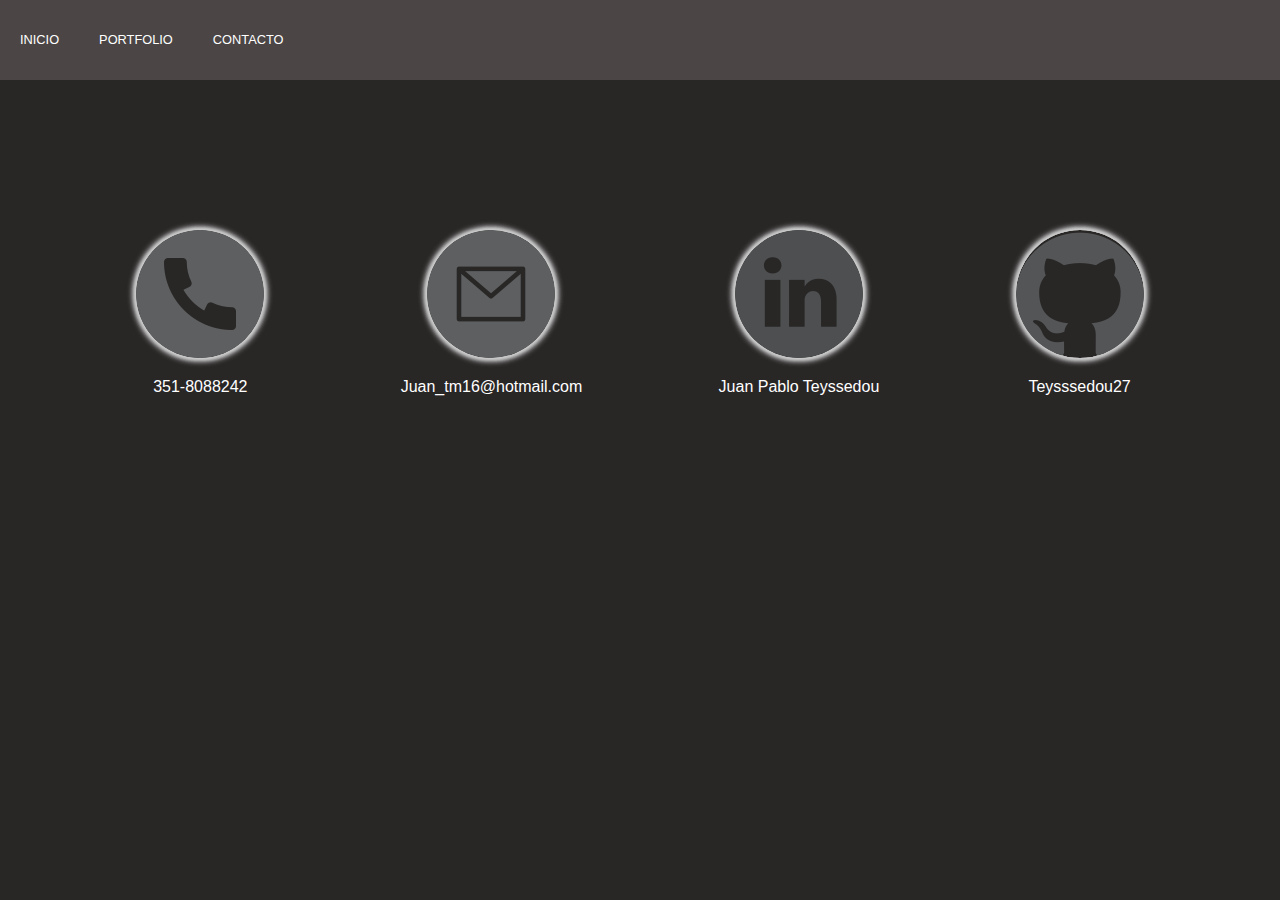
==== contacto.html @ 54a438a2 "proyecto juan" ====
<!DOCTYPE html>
<html lang="en">

<head>
    <meta charset="UTF-8">
    <meta name="viewport" content="width=device-width, initial-scale=1.0">
    <link rel="shortcut icon" href="img/portfolio.png">
    <link rel="stylesheet" href="normalize.css">
    <link rel="stylesheet" href="styles.css">
    <title>Juen Teyssedou</title>
</head>

<body>

    <!--MENU DE NAVEGACION-->

    <nav id="navegacion">
        <ul class="menu-navegacion">
            <li><a href="index.html">INICIO</a></li>
            <li><a href="portfolio.html">PORTFOLIO</a></li>
            <li><a href="contacto.html">CONTACTO</a></li>
        </ul>
    </nav>

    <div class="redes-sociales">
        <div class="contenido-redes-sociales">
            <img src="img/phone.png" alt="imagen telefono">
            <p>351-8088242</p>
        </div>
        <div class="contenido-redes-sociales">
            <img src="img/email.png" alt="imagen mail">
            <p>Juan_tm16@hotmail.com</p>
        </div>
        <div class="contenido-redes-sociales">
            <a href="https://www.linkedin.com/in/juan-pablo-teyssedou-74a144187/" target="_blank"><img
                    src="img/linkedin.png" alt="imagen linkedin"></a>
            <a href="https://www.linkedin.com/in/juan-pablo-teyssedou-74a144187/" target="_blank">
                <p>Juan Pablo Teyssedou</p>
            </a>
        </div>
        <div class="contenido-redes-sociales">
            <a href="https://github.com/Teyssedou27" target="_blank"><img src="img/github-image.png"
                    alt="imagen github"></a>
            <a href="https://github.com/Teyssedou27" target="_blank">
                <p>Teysssedou27</p>
            </a>
        </div>


    </div>

</body>

</html>
---- styles.css ----
/* ESTILOS GLOBALES */
html {
    box-sizing: border-box;
  }
  
  *, *:before, *:after {
    box-sizing: inherit;
  }

body{
    font-family: sans-serif;
    width: 100%;
    background-color: rgb(41, 38, 38);
    color: white;
}
h1{
    margin: 0;
}
/* MENU DE NAVEGACION */

#navegacion{
background-color: rgb(75, 70, 69);
height: auto;
width: 100%;
font-size: .8rem;
}

.menu-navegacion{
width: 100%;
margin: 0;
padding: 20px;
line-height: 40px;
display: flex;
list-style: none;
}

@media (max-width: 360px) {
    .menu-navegacion{
        flex-direction: column;
    }
}

.menu-navegacion a{
text-decoration: none;
margin-right: 40px;
color: #fff;
}

.menu-navegacion a:hover{
font-weight: bold;
} 
/*CONTENEDOR GENERAL */

.contenedor{
    width: 95%;
    margin: 0 auto;
    text-align: center;
}

/* INICIO */

.seccion-inicio{
    margin-top: 50px;
}

.contenido-inicio{
    display: flex;
    justify-content: center;
}

@media (max-width: 580px) {
    .contenido-inicio{
      flex-direction: column;
      
    }
}


.imagen-perfil{

}
@media (max-width: 580px) {
    .imagen-perfil img{
      height: 250px;
      border-radius: 50%;
        }
}
.descripcion{
width: 40%;
margin-left: 20px;
text-align: start;
}

@media (max-width: 580px) {
    .descripcion{
      margin: 20px auto;
      width: 100%;
      text-align: center;
    }
}

/* PORTFOLIO */

.contenedor-portfolio{
    width: 90%;
    height: 500px;
    background-color: rgba(190, 188, 185, 0.397);
    margin: 0 auto;
    margin-top: 50px;
    padding: 20px;
    box-shadow: 0 0 3px #ccc, 0 0 4px #ccc, 0 0 5px #ccc, 0 0 6px #ccc, 0 0 7px #ccc, 0 0 8px #ccc, 0 0 9px #ccc;
}
@media (max-width: 901px) {
    .contenedor-portfolio{
        height: 650px;
    }
}
@media (max-width: 623px) {
    .contenedor-portfolio{
        height: 1050px;
    }
}


.contenido-portfolio{
    display: flex;
}

.titulo-portfolio{
    border-bottom: 1px solid rgba(211, 202, 202);
    padding-bottom: 15px;
}

@media (max-width: 623px) {
    .titulo-portfolio{
    text-align: center;
    }
}

aside{
    width: 20%;
}
@media (max-width: 1200px) {
    aside{
        display: none;
    }
}
aside h2{
    font-size: 1.1rem;
    display: block;
    margin-top: 40px;
    padding-bottom: 10px;
    border-bottom: 1px solid rgb(211, 202, 202);
}
.tecnologias{
    margin-top: 20px;
    text-align: center;
}
.tecnologias p{
    width: 90%;
    padding: 20px;
    background-color: rgb(143, 137, 137);
}

.proyectos{
    width: 75%;
    height: 300px;
    margin-top: 20px;
    margin-left: 20px;
    display: flex;
    justify-content: center;
    flex-wrap: wrap;
}
@media (max-width: 1200px) {
    .proyectos{
        width: 100%;
        justify-content: start;
    }
}
@media (max-width: 623px) {
    .proyectos{
        width: 100%;
        justify-content: center;
    }
}

.proyectos div img{
    margin-right: 50px;
    margin-bottom: 50px;
    opacity: 0.5;
    transition: all .5s;
}

.proyectos div img:hover{
    transform: scale(1.2, 1.2);
    opacity: 1;
    box-shadow: 0 0 3px #ccc, 0 0 4px #ccc, 0 0 5px #ccc, 0 0 6px #ccc, 0 0 7px #ccc, 0 0 8px #ccc, 0 0 9px #ccc;
}

/* CONTACTO */

.redes-sociales{
    display: flex;
    margin-top: 150px;
    justify-content: space-evenly;
}

@media (max-width:720px) {
    .redes-sociales{
        flex-direction: column;
        margin-top: 30px;
    }
}

.contenido-redes-sociales{
    text-align: center;
}


@media (max-width:720px) {
    .contenido-redes-sociales{
        margin-top: 40px;
    }
    
}

.contenido-redes-sociales img{
    box-shadow: 0 0 3px #ccc, 0 0 4px #ccc, 0 0 5px #ccc, 0 0 6px #ccc, 0 0 7px #ccc, 0 0 8px #ccc, 0 0 9px #ccc;
    border-radius: 50%;
}

.contenido-redes-sociales a{
    text-decoration: none;
    color: white;
}
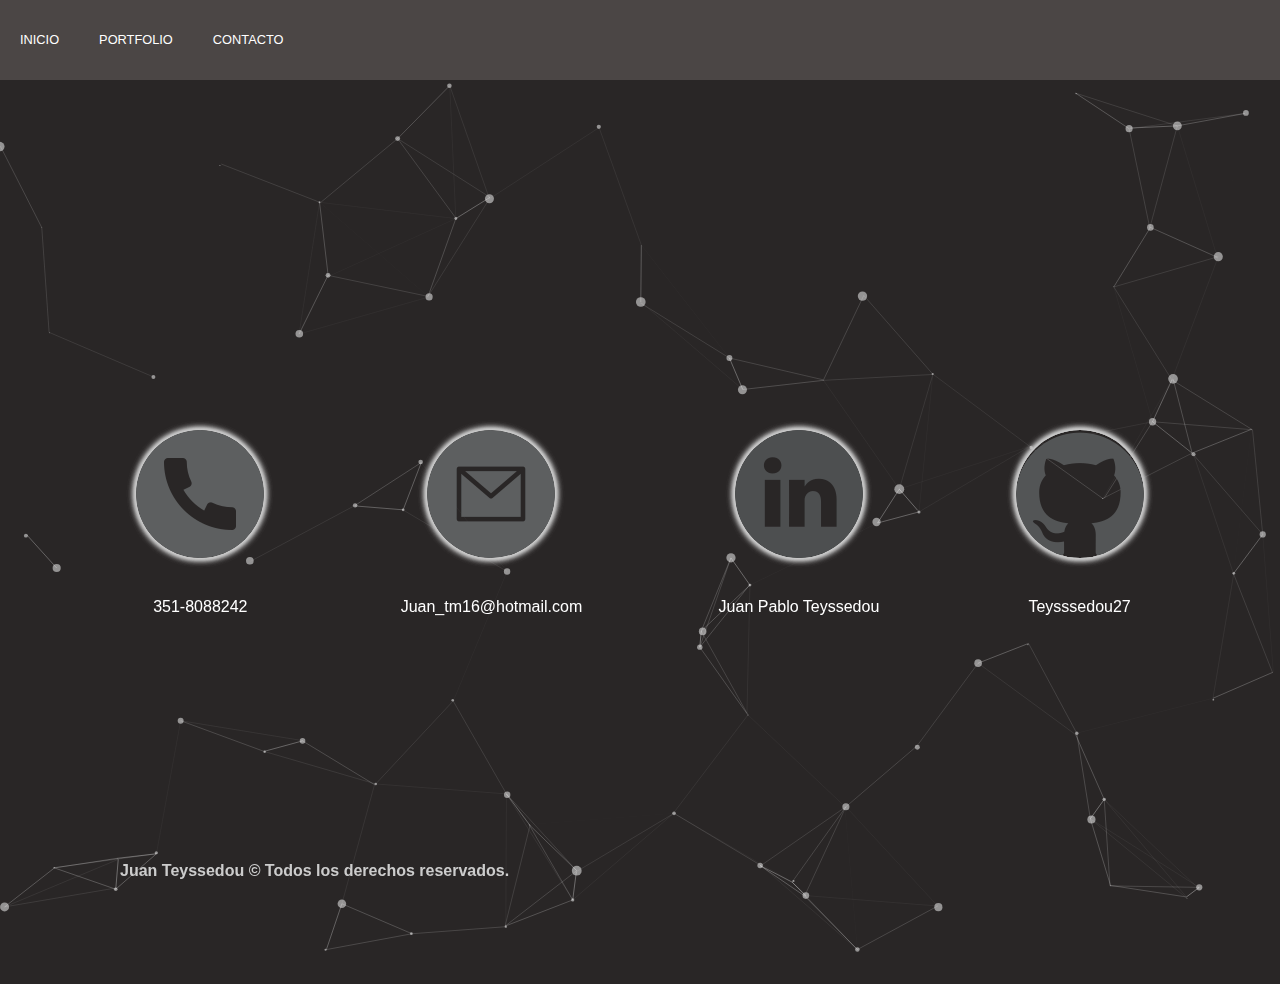
==== commit 5da28303: "agregamos menu hamburguesas y particles.js" ====
--- a/contacto.html
+++ b/contacto.html
@@ -1,54 +1,113 @@
 <!DOCTYPE html>
 <html lang="en">
+  <head>
+    <meta charset="UTF-8" />
+    <meta name="viewport" content="width=device-width, initial-scale=1.0" />
+    <link rel="shortcut icon" href="img/portfolio.png" />
+    <link rel="stylesheet" href="normalize.css" />
+    <link
+      rel="stylesheet"
+      href="https://stackpath.bootstrapcdn.com/bootstrap/4.5.0/css/bootstrap.min.css"
+      integrity="sha384-9aIt2nRpC12Uk9gS9baDl411NQApFmC26EwAOH8WgZl5MYYxFfc+NcPb1dKGj7Sk"
+      crossorigin="anonymous"
+    />
+    <link rel="stylesheet" href="styles.css" />
+    <link rel="stylesheet" href="style-p.css" />
+    <link rel="stylesheet" href="hamburgers.css" />
+    <title>Juen Teyssedou</title>
+  </head>
 
-<head>
-    <meta charset="UTF-8">
-    <meta name="viewport" content="width=device-width, initial-scale=1.0">
-    <link rel="shortcut icon" href="img/portfolio.png">
-    <link rel="stylesheet" href="normalize.css">
-    <link rel="stylesheet" href="styles.css">
-    <title>Juen Teyssedou</title>
-</head>
-
-<body>
-
+  <body>
     <!--MENU DE NAVEGACION-->
 
     <nav id="navegacion">
-        <ul class="menu-navegacion">
-            <li><a href="index.html">INICIO</a></li>
-            <li><a href="portfolio.html">PORTFOLIO</a></li>
-            <li><a href="contacto.html">CONTACTO</a></li>
-        </ul>
+      <ul class="menu-navegacion">
+        <button class="hamburger hamburger--spin" type="button">
+          <span class="hamburger-box">
+            <span class="hamburger-inner"></span>
+          </span>
+        </button>
+        <li class="nav-lista desaparece"><a href="index.html">INICIO</a></li>
+        <li class="nav-lista desaparece">
+          <a href="portfolio.html">PORTFOLIO</a>
+        </li>
+        <li class="nav-lista desaparece">
+          <a href="contacto.html">CONTACTO</a>
+        </li>
+      </ul>
     </nav>
 
+    <div id="particles-js"></div>
     <div class="redes-sociales">
-        <div class="contenido-redes-sociales">
-            <img src="img/phone.png" alt="imagen telefono">
-            <p>351-8088242</p>
-        </div>
-        <div class="contenido-redes-sociales">
-            <img src="img/email.png" alt="imagen mail">
-            <p>Juan_tm16@hotmail.com</p>
-        </div>
-        <div class="contenido-redes-sociales">
-            <a href="https://www.linkedin.com/in/juan-pablo-teyssedou-74a144187/" target="_blank"><img
-                    src="img/linkedin.png" alt="imagen linkedin"></a>
-            <a href="https://www.linkedin.com/in/juan-pablo-teyssedou-74a144187/" target="_blank">
-                <p>Juan Pablo Teyssedou</p>
-            </a>
-        </div>
-        <div class="contenido-redes-sociales">
-            <a href="https://github.com/Teyssedou27" target="_blank"><img src="img/github-image.png"
-                    alt="imagen github"></a>
-            <a href="https://github.com/Teyssedou27" target="_blank">
-                <p>Teysssedou27</p>
-            </a>
-        </div>
+      <div class="contenido-redes-sociales">
+        <img src="img/phone.png" alt="imagen telefono" />
+        <p>351-8088242</p>
+      </div>
+      <div class="contenido-redes-sociales">
+        <img src="img/email.png" alt="imagen mail" />
+        <p>Juan_tm16@hotmail.com</p>
+      </div>
+      <div class="contenido-redes-sociales">
+        <a
+          href="https://www.linkedin.com/in/juan-pablo-teyssedou-74a144187/"
+          target="_blank"
+          ><img src="img/linkedin.png" alt="imagen linkedin"
+        /></a>
 
+        <a
+          href="https://www.linkedin.com/in/juan-pablo-teyssedou-74a144187/"
+          target="_blank"
+        >
+          <p>Juan Pablo Teyssedou</p>
+        </a>
+      </div>
+      <div class="contenido-redes-sociales">
+        <a href="https://github.com/Teyssedou27" target="_blank"
+          ><img src="img/github-image.png" alt="imagen github"
+        /></a>
 
+        <a href="https://github.com/Teyssedou27" target="_blank">
+          <p>Teysssedou27</p>
+        </a>
+      </div>
     </div>
+    <!-- FOOTER-->
 
-</body>
+    <footer class="footer">
+      Juan Teyssedou &copy; Todos los derechos reservados.
+    </footer>
 
-</html>+    <!--Scripts-->
+
+    <script>
+      var hamburger = document.querySelector(".hamburger");
+
+      hamburger.addEventListener("click", function () {
+        hamburger.classList.toggle("is-active");
+
+        const enlace = document.getElementsByClassName("nav-lista");
+        for (let i = 0; i < enlace.length; i++) {
+          enlace[i].classList.toggle("desaparece");
+        }
+      });
+    </script>
+    <script
+      src="https://code.jquery.com/jquery-3.5.1.slim.min.js"
+      integrity="sha384-DfXdz2htPH0lsSSs5nCTpuj/zy4C+OGpamoFVy38MVBnE+IbbVYUew+OrCXaRkfj"
+      crossorigin="anonymous"
+    ></script>
+    <script
+      src="https://cdn.jsdelivr.net/npm/popper.js@1.16.0/dist/umd/popper.min.js"
+      integrity="sha384-Q6E9RHvbIyZFJoft+2mJbHaEWldlvI9IOYy5n3zV9zzTtmI3UksdQRVvoxMfooAo"
+      crossorigin="anonymous"
+    ></script>
+    <script
+      src="https://stackpath.bootstrapcdn.com/bootstrap/4.5.0/js/bootstrap.min.js"
+      integrity="sha384-OgVRvuATP1z7JjHLkuOU7Xw704+h835Lr+6QL9UvYjZE3Ipu6Tp75j7Bh/kR0JKI"
+      crossorigin="anonymous"
+    ></script>
+    <script src="particles.js"></script>
+    <script src="stats.js"></script>
+    <script src="app.js"></script>
+  </body>
+</html>
--- a/styles.css
+++ b/styles.css
@@ -1,235 +1,298 @@
 /* ESTILOS GLOBALES */
 html {
-    box-sizing: border-box;
-  }
-  
-  *, *:before, *:after {
-    box-sizing: inherit;
-  }
-
-body{
-    font-family: sans-serif;
-    width: 100%;
-    background-color: rgb(41, 38, 38);
-    color: white;
-}
-h1{
-    margin: 0;
+  box-sizing: border-box;
+}
+
+*,
+*:before,
+*:after {
+  box-sizing: inherit;
+}
+
+body {
+  font-family: sans-serif;
+  width: 100%;
+  background-color: rgb(41, 38, 38);
+  color: white;
+}
+h1 {
+  margin: 0;
 }
 /* MENU DE NAVEGACION */
 
-#navegacion{
-background-color: rgb(75, 70, 69);
-height: auto;
-width: 100%;
-font-size: .8rem;
-}
-
-.menu-navegacion{
-width: 100%;
-margin: 0;
-padding: 20px;
-line-height: 40px;
-display: flex;
-list-style: none;
+#navegacion {
+  background-color: rgb(75, 70, 69);
+  height: auto;
+  width: 100%;
+  font-size: 0.8rem;
+}
+.menu-navegacion button {
+  display: none;
+}
+.menu-navegacion {
+  width: 100%;
+  margin: 0;
+  padding: 20px;
+  line-height: 40px;
+  display: flex;
+  list-style: none;
 }
 
 @media (max-width: 360px) {
-    .menu-navegacion{
-        flex-direction: column;
-    }
-}
-
-.menu-navegacion a{
-text-decoration: none;
-margin-right: 40px;
-color: #fff;
-}
-
-.menu-navegacion a:hover{
-font-weight: bold;
-} 
+  .menu-navegacion {
+    flex-direction: column;
+  }
+  .menu-navegacion button {
+    display: initial;
+  }
+  .desaparece {
+    display: none;
+  }
+}
+
+.menu-navegacion a {
+  text-decoration: none;
+  margin-right: 40px;
+  color: #fff;
+  position: relative;
+}
+
+.menu-navegacion a::after {
+  position: absolute;
+  bottom: -7px;
+  left: -15px;
+  width: 100%;
+  height: 1px;
+  background-color: #fff;
+  content: "";
+  opacity: 0;
+  transition: opacity 0.3s ease 0s, transform 0.3s ease 0s;
+  transform: translateX(-30px);
+}
+.menu-navegacion a:hover::after {
+  opacity: 1;
+  transform: translateX(15px);
+}
+
 /*CONTENEDOR GENERAL */
 
-.contenedor{
-    width: 95%;
-    margin: 0 auto;
+.contenedor {
+  width: 95%;
+  margin: 0 auto;
+  text-align: center;
+}
+
+/* INICIO */
+
+.seccion-inicio {
+  margin-top: 200px;
+}
+
+.contenido-inicio {
+  display: flex;
+  justify-content: center;
+  position: relative;
+}
+@media (max-width: 580px) {
+  .contenido-inicio {
+    flex-direction: column;
+  }
+}
+
+@media (max-width: 580px) {
+  .imagen-perfil img {
+    height: 250px;
+    border-radius: 50%;
+  }
+}
+
+.descripcion {
+  width: 40%;
+  margin-left: 20px;
+  text-align: start;
+}
+
+@media (max-width: 580px) {
+  .descripcion {
+    margin: 20px auto;
+    width: 100%;
     text-align: center;
-}
-
-/* INICIO */
-
-.seccion-inicio{
-    margin-top: 50px;
-}
-
-.contenido-inicio{
-    display: flex;
+  }
+}
+
+/* FOOTER */
+
+.footer {
+  color: #ccc;
+
+  font-weight: bold;
+  padding: 20px;
+  position: fixed;
+  left: 100px;
+  bottom: 0;
+}
+@media (max-width: 625px) {
+  .footer {
+    display: none;
+  }
+}
+
+/* PORTFOLIO */
+
+.contenedor-portfolio {
+  width: 90%;
+  height: 1200px;
+  background-color: rgb(66, 65, 65);
+  margin: 0 auto;
+  margin-top: 50px;
+  padding: 20px;
+  box-shadow: 0 0 3px #ccc, 0 0 4px #ccc, 0 0 5px #ccc, 0 0 6px #ccc,
+    0 0 7px #ccc, 0 0 8px #ccc, 0 0 9px #ccc;
+}
+#particles-js {
+  width: 100%;
+  height: 1250px;
+}
+@media (max-width: 1301px) {
+  .contenedor-portfolio {
+    height: 1700px;
+  }
+  #particles-js {
+    width: 100%;
+    height: 1750px;
+  }
+}
+@media (max-width: 901px) {
+  .contenedor-portfolio {
+    height: 1700px;
+  }
+}
+@media (max-width: 815px) {
+  .contenedor-portfolio {
+    height: 2700px;
+  }
+  #particles-js {
+    width: 100%;
+    height: 2750px;
+  }
+}
+@media (max-width: 623px) {
+  .contenedor-portfolio {
+    height: 2700px;
+  }
+}
+
+.contenido-portfolio {
+  display: flex;
+}
+
+.titulo-portfolio {
+  border-bottom: 1px solid rgba(211, 202, 202);
+  padding-bottom: 15px;
+}
+
+@media (max-width: 623px) {
+  .titulo-portfolio {
+    text-align: center;
+  }
+}
+
+aside {
+  width: 20%;
+}
+@media (max-width: 1200px) {
+  aside {
+    display: none;
+  }
+}
+aside h2 {
+  font-size: 1.1rem;
+  display: block;
+  width: 90%;
+  text-align: center;
+  margin-top: 40px;
+  padding-bottom: 10px;
+  border-bottom: 1px solid rgb(211, 202, 202);
+}
+.tecnologias {
+  margin-top: 20px;
+  text-align: center;
+}
+.tecnologias p {
+  width: 90%;
+  padding: 20px;
+  background-color: rgb(143, 137, 137);
+}
+
+.proyectos {
+  width: 75%;
+  height: 300px;
+  margin-top: 20px;
+  margin-left: 20px;
+  display: flex;
+  justify-content: center;
+  flex-wrap: wrap;
+}
+@media (max-width: 1200px) {
+  .proyectos {
+    width: 100%;
+    justify-content: start;
+  }
+}
+@media (max-width: 623px) {
+  .proyectos {
+    width: 100%;
     justify-content: center;
-}
-
-@media (max-width: 580px) {
-    .contenido-inicio{
-      flex-direction: column;
-      
-    }
-}
-
-
-.imagen-perfil{
-
-}
-@media (max-width: 580px) {
-    .imagen-perfil img{
-      height: 250px;
-      border-radius: 50%;
-        }
-}
-.descripcion{
-width: 40%;
-margin-left: 20px;
-text-align: start;
-}
-
-@media (max-width: 580px) {
-    .descripcion{
-      margin: 20px auto;
-      width: 100%;
-      text-align: center;
-    }
-}
-
-/* PORTFOLIO */
-
-.contenedor-portfolio{
-    width: 90%;
-    height: 500px;
-    background-color: rgba(190, 188, 185, 0.397);
-    margin: 0 auto;
-    margin-top: 50px;
-    padding: 20px;
-    box-shadow: 0 0 3px #ccc, 0 0 4px #ccc, 0 0 5px #ccc, 0 0 6px #ccc, 0 0 7px #ccc, 0 0 8px #ccc, 0 0 9px #ccc;
-}
-@media (max-width: 901px) {
-    .contenedor-portfolio{
-        height: 650px;
-    }
-}
-@media (max-width: 623px) {
-    .contenedor-portfolio{
-        height: 1050px;
-    }
-}
-
-
-.contenido-portfolio{
-    display: flex;
-}
-
-.titulo-portfolio{
-    border-bottom: 1px solid rgba(211, 202, 202);
-    padding-bottom: 15px;
-}
-
-@media (max-width: 623px) {
-    .titulo-portfolio{
-    text-align: center;
-    }
-}
-
-aside{
-    width: 20%;
-}
-@media (max-width: 1200px) {
-    aside{
-        display: none;
-    }
-}
-aside h2{
-    font-size: 1.1rem;
-    display: block;
+  }
+}
+.card:hover {
+  box-shadow: 0 0 3px #ccc, 0 0 4px #ccc, 0 0 5px #ccc, 0 0 6px #ccc,
+    0 0 7px #ccc, 0 0 8px #ccc, 0 0 9px #ccc;
+  transform: scale(1.05);
+  transition: 0.5s;
+}
+
+div .img {
+  opacity: 0.5;
+}
+
+/* CONTACTO */
+
+.redes-sociales {
+  display: flex;
+  margin-top: 150px;
+  justify-content: space-evenly;
+  position: relative;
+}
+
+@media (max-width: 720px) {
+  .redes-sociales {
+    flex-direction: column;
+    margin-top: 30px;
+  }
+}
+
+.contenido-redes-sociales {
+  text-align: center;
+  margin-top: 200px;
+}
+
+@media (max-width: 720px) {
+  .contenido-redes-sociales {
     margin-top: 40px;
-    padding-bottom: 10px;
-    border-bottom: 1px solid rgb(211, 202, 202);
-}
-.tecnologias{
-    margin-top: 20px;
-    text-align: center;
-}
-.tecnologias p{
-    width: 90%;
-    padding: 20px;
-    background-color: rgb(143, 137, 137);
-}
-
-.proyectos{
-    width: 75%;
-    height: 300px;
-    margin-top: 20px;
-    margin-left: 20px;
-    display: flex;
-    justify-content: center;
-    flex-wrap: wrap;
-}
-@media (max-width: 1200px) {
-    .proyectos{
-        width: 100%;
-        justify-content: start;
-    }
-}
-@media (max-width: 623px) {
-    .proyectos{
-        width: 100%;
-        justify-content: center;
-    }
-}
-
-.proyectos div img{
-    margin-right: 50px;
-    margin-bottom: 50px;
-    opacity: 0.5;
-    transition: all .5s;
-}
-
-.proyectos div img:hover{
-    transform: scale(1.2, 1.2);
-    opacity: 1;
-    box-shadow: 0 0 3px #ccc, 0 0 4px #ccc, 0 0 5px #ccc, 0 0 6px #ccc, 0 0 7px #ccc, 0 0 8px #ccc, 0 0 9px #ccc;
-}
-
-/* CONTACTO */
-
-.redes-sociales{
-    display: flex;
-    margin-top: 150px;
-    justify-content: space-evenly;
-}
-
-@media (max-width:720px) {
-    .redes-sociales{
-        flex-direction: column;
-        margin-top: 30px;
-    }
-}
-
-.contenido-redes-sociales{
-    text-align: center;
-}
-
-
-@media (max-width:720px) {
-    .contenido-redes-sociales{
-        margin-top: 40px;
-    }
-    
-}
-
-.contenido-redes-sociales img{
-    box-shadow: 0 0 3px #ccc, 0 0 4px #ccc, 0 0 5px #ccc, 0 0 6px #ccc, 0 0 7px #ccc, 0 0 8px #ccc, 0 0 9px #ccc;
-    border-radius: 50%;
-}
-
-.contenido-redes-sociales a{
-    text-decoration: none;
-    color: white;
-}+  }
+}
+
+.contenido-redes-sociales img {
+  box-shadow: 0 0 3px #ccc, 0 0 4px #ccc, 0 0 5px #ccc, 0 0 6px #ccc,
+    0 0 7px #ccc, 0 0 8px #ccc, 0 0 9px #ccc;
+  border-radius: 50%;
+  margin-bottom: 20px;
+}
+
+.contenido-redes-sociales a {
+  text-decoration: none;
+  color: white;
+}
+.card {
+}
--- a/style-p.css
+++ b/style-p.css
@@ -0,0 +1,46 @@
+.count-particles {
+  background: #000022;
+  position: absolute;
+  top: 48px;
+  left: 0;
+  width: 80px;
+  color: #13e8e9;
+  font-size: 0.8em;
+  text-align: left;
+  text-indent: 4px;
+  line-height: 14px;
+  padding-bottom: 2px;
+  font-family: Helvetica, Arial, sans-serif;
+  font-weight: bold;
+}
+
+.js-count-particles {
+  font-size: 1.1em;
+}
+
+#stats,
+.count-particles {
+  -webkit-user-select: none;
+  margin-top: 5px;
+  margin-left: 5px;
+}
+
+#stats {
+  border-radius: 3px 3px 0 0;
+  overflow: hidden;
+}
+
+.count-particles {
+  border-radius: 0 0 3px 3px;
+}
+
+/* ---- particles.js container ---- */
+
+#particles-js {
+  width: 100%;
+  height: 100%;
+  position: absolute;
+  background-position: 50% 50%;
+  background-repeat: no-repeat;
+  background-size: cover;
+}
--- a/hamburgers.css
+++ b/hamburgers.css
@@ -0,0 +1,952 @@
+.hamburger {
+  padding: 10px 10px;
+  display: inline-block;
+  cursor: pointer;
+  transition-property: opacity, filter;
+  transition-duration: 0.15s;
+  transition-timing-function: linear;
+  font: inherit;
+  color: inherit;
+  text-transform: none;
+  background-color: transparent;
+  border: 0;
+  margin: 0;
+  overflow: visible;
+}
+.hamburger:hover {
+  opacity: 0.7;
+}
+.hamburger.is-active:hover {
+  opacity: 0.7;
+}
+.hamburger.is-active .hamburger-inner,
+.hamburger.is-active .hamburger-inner::before,
+.hamburger.is-active .hamburger-inner::after {
+  background-color: #fff;
+}
+
+.hamburger-box {
+  width: 40px;
+  height: 24px;
+  display: inline-block;
+  position: relative;
+}
+
+.hamburger-inner {
+  display: block;
+  top: 50%;
+  margin-top: -2px;
+}
+.hamburger-inner,
+.hamburger-inner::before,
+.hamburger-inner::after {
+  width: 40px;
+  height: 4px;
+  background-color: #fff;
+  border-radius: 4px;
+  position: absolute;
+  transition-property: transform;
+  transition-duration: 0.15s;
+  transition-timing-function: ease;
+}
+.hamburger-inner::before,
+.hamburger-inner::after {
+  content: "";
+  display: block;
+}
+.hamburger-inner::before {
+  top: -10px;
+}
+.hamburger-inner::after {
+  bottom: -10px;
+}
+
+/*
+   * 3DX
+   */
+.hamburger--3dx .hamburger-box {
+  perspective: 80px;
+}
+
+.hamburger--3dx .hamburger-inner {
+  transition: transform 0.15s cubic-bezier(0.645, 0.045, 0.355, 1),
+    background-color 0s 0.1s cubic-bezier(0.645, 0.045, 0.355, 1);
+}
+.hamburger--3dx .hamburger-inner::before,
+.hamburger--3dx .hamburger-inner::after {
+  transition: transform 0s 0.1s cubic-bezier(0.645, 0.045, 0.355, 1);
+}
+
+.hamburger--3dx.is-active .hamburger-inner {
+  background-color: transparent !important;
+  transform: rotateY(180deg);
+}
+.hamburger--3dx.is-active .hamburger-inner::before {
+  transform: translate3d(0, 10px, 0) rotate(45deg);
+}
+.hamburger--3dx.is-active .hamburger-inner::after {
+  transform: translate3d(0, -10px, 0) rotate(-45deg);
+}
+
+/*
+   * 3DX Reverse
+   */
+.hamburger--3dx-r .hamburger-box {
+  perspective: 80px;
+}
+
+.hamburger--3dx-r .hamburger-inner {
+  transition: transform 0.15s cubic-bezier(0.645, 0.045, 0.355, 1),
+    background-color 0s 0.1s cubic-bezier(0.645, 0.045, 0.355, 1);
+}
+.hamburger--3dx-r .hamburger-inner::before,
+.hamburger--3dx-r .hamburger-inner::after {
+  transition: transform 0s 0.1s cubic-bezier(0.645, 0.045, 0.355, 1);
+}
+
+.hamburger--3dx-r.is-active .hamburger-inner {
+  background-color: transparent !important;
+  transform: rotateY(-180deg);
+}
+.hamburger--3dx-r.is-active .hamburger-inner::before {
+  transform: translate3d(0, 10px, 0) rotate(45deg);
+}
+.hamburger--3dx-r.is-active .hamburger-inner::after {
+  transform: translate3d(0, -10px, 0) rotate(-45deg);
+}
+
+/*
+   * 3DY
+   */
+.hamburger--3dy .hamburger-box {
+  perspective: 80px;
+}
+
+.hamburger--3dy .hamburger-inner {
+  transition: transform 0.15s cubic-bezier(0.645, 0.045, 0.355, 1),
+    background-color 0s 0.1s cubic-bezier(0.645, 0.045, 0.355, 1);
+}
+.hamburger--3dy .hamburger-inner::before,
+.hamburger--3dy .hamburger-inner::after {
+  transition: transform 0s 0.1s cubic-bezier(0.645, 0.045, 0.355, 1);
+}
+
+.hamburger--3dy.is-active .hamburger-inner {
+  background-color: transparent !important;
+  transform: rotateX(-180deg);
+}
+.hamburger--3dy.is-active .hamburger-inner::before {
+  transform: translate3d(0, 10px, 0) rotate(45deg);
+}
+.hamburger--3dy.is-active .hamburger-inner::after {
+  transform: translate3d(0, -10px, 0) rotate(-45deg);
+}
+
+/*
+   * 3DY Reverse
+   */
+.hamburger--3dy-r .hamburger-box {
+  perspective: 80px;
+}
+
+.hamburger--3dy-r .hamburger-inner {
+  transition: transform 0.15s cubic-bezier(0.645, 0.045, 0.355, 1),
+    background-color 0s 0.1s cubic-bezier(0.645, 0.045, 0.355, 1);
+}
+.hamburger--3dy-r .hamburger-inner::before,
+.hamburger--3dy-r .hamburger-inner::after {
+  transition: transform 0s 0.1s cubic-bezier(0.645, 0.045, 0.355, 1);
+}
+
+.hamburger--3dy-r.is-active .hamburger-inner {
+  background-color: transparent !important;
+  transform: rotateX(180deg);
+}
+.hamburger--3dy-r.is-active .hamburger-inner::before {
+  transform: translate3d(0, 10px, 0) rotate(45deg);
+}
+.hamburger--3dy-r.is-active .hamburger-inner::after {
+  transform: translate3d(0, -10px, 0) rotate(-45deg);
+}
+
+/*
+   * 3DXY
+   */
+.hamburger--3dxy .hamburger-box {
+  perspective: 80px;
+}
+
+.hamburger--3dxy .hamburger-inner {
+  transition: transform 0.15s cubic-bezier(0.645, 0.045, 0.355, 1),
+    background-color 0s 0.1s cubic-bezier(0.645, 0.045, 0.355, 1);
+}
+.hamburger--3dxy .hamburger-inner::before,
+.hamburger--3dxy .hamburger-inner::after {
+  transition: transform 0s 0.1s cubic-bezier(0.645, 0.045, 0.355, 1);
+}
+
+.hamburger--3dxy.is-active .hamburger-inner {
+  background-color: transparent !important;
+  transform: rotateX(180deg) rotateY(180deg);
+}
+.hamburger--3dxy.is-active .hamburger-inner::before {
+  transform: translate3d(0, 10px, 0) rotate(45deg);
+}
+.hamburger--3dxy.is-active .hamburger-inner::after {
+  transform: translate3d(0, -10px, 0) rotate(-45deg);
+}
+
+/*
+   * 3DXY Reverse
+   */
+.hamburger--3dxy-r .hamburger-box {
+  perspective: 80px;
+}
+
+.hamburger--3dxy-r .hamburger-inner {
+  transition: transform 0.15s cubic-bezier(0.645, 0.045, 0.355, 1),
+    background-color 0s 0.1s cubic-bezier(0.645, 0.045, 0.355, 1);
+}
+.hamburger--3dxy-r .hamburger-inner::before,
+.hamburger--3dxy-r .hamburger-inner::after {
+  transition: transform 0s 0.1s cubic-bezier(0.645, 0.045, 0.355, 1);
+}
+
+.hamburger--3dxy-r.is-active .hamburger-inner {
+  background-color: transparent !important;
+  transform: rotateX(180deg) rotateY(180deg) rotateZ(-180deg);
+}
+.hamburger--3dxy-r.is-active .hamburger-inner::before {
+  transform: translate3d(0, 10px, 0) rotate(45deg);
+}
+.hamburger--3dxy-r.is-active .hamburger-inner::after {
+  transform: translate3d(0, -10px, 0) rotate(-45deg);
+}
+
+/*
+   * Arrow
+   */
+.hamburger--arrow.is-active .hamburger-inner::before {
+  transform: translate3d(-8px, 0, 0) rotate(-45deg) scale(0.7, 1);
+}
+
+.hamburger--arrow.is-active .hamburger-inner::after {
+  transform: translate3d(-8px, 0, 0) rotate(45deg) scale(0.7, 1);
+}
+
+/*
+   * Arrow Right
+   */
+.hamburger--arrow-r.is-active .hamburger-inner::before {
+  transform: translate3d(8px, 0, 0) rotate(45deg) scale(0.7, 1);
+}
+
+.hamburger--arrow-r.is-active .hamburger-inner::after {
+  transform: translate3d(8px, 0, 0) rotate(-45deg) scale(0.7, 1);
+}
+
+/*
+   * Arrow Alt
+   */
+.hamburger--arrowalt .hamburger-inner::before {
+  transition: top 0.1s 0.1s ease,
+    transform 0.1s cubic-bezier(0.165, 0.84, 0.44, 1);
+}
+
+.hamburger--arrowalt .hamburger-inner::after {
+  transition: bottom 0.1s 0.1s ease,
+    transform 0.1s cubic-bezier(0.165, 0.84, 0.44, 1);
+}
+
+.hamburger--arrowalt.is-active .hamburger-inner::before {
+  top: 0;
+  transform: translate3d(-8px, -10px, 0) rotate(-45deg) scale(0.7, 1);
+  transition: top 0.1s ease,
+    transform 0.1s 0.1s cubic-bezier(0.895, 0.03, 0.685, 0.22);
+}
+
+.hamburger--arrowalt.is-active .hamburger-inner::after {
+  bottom: 0;
+  transform: translate3d(-8px, 10px, 0) rotate(45deg) scale(0.7, 1);
+  transition: bottom 0.1s ease,
+    transform 0.1s 0.1s cubic-bezier(0.895, 0.03, 0.685, 0.22);
+}
+
+/*
+   * Arrow Alt Right
+   */
+.hamburger--arrowalt-r .hamburger-inner::before {
+  transition: top 0.1s 0.1s ease,
+    transform 0.1s cubic-bezier(0.165, 0.84, 0.44, 1);
+}
+
+.hamburger--arrowalt-r .hamburger-inner::after {
+  transition: bottom 0.1s 0.1s ease,
+    transform 0.1s cubic-bezier(0.165, 0.84, 0.44, 1);
+}
+
+.hamburger--arrowalt-r.is-active .hamburger-inner::before {
+  top: 0;
+  transform: translate3d(8px, -10px, 0) rotate(45deg) scale(0.7, 1);
+  transition: top 0.1s ease,
+    transform 0.1s 0.1s cubic-bezier(0.895, 0.03, 0.685, 0.22);
+}
+
+.hamburger--arrowalt-r.is-active .hamburger-inner::after {
+  bottom: 0;
+  transform: translate3d(8px, 10px, 0) rotate(-45deg) scale(0.7, 1);
+  transition: bottom 0.1s ease,
+    transform 0.1s 0.1s cubic-bezier(0.895, 0.03, 0.685, 0.22);
+}
+
+/*
+   * Arrow Turn
+   */
+.hamburger--arrowturn.is-active .hamburger-inner {
+  transform: rotate(-180deg);
+}
+.hamburger--arrowturn.is-active .hamburger-inner::before {
+  transform: translate3d(8px, 0, 0) rotate(45deg) scale(0.7, 1);
+}
+.hamburger--arrowturn.is-active .hamburger-inner::after {
+  transform: translate3d(8px, 0, 0) rotate(-45deg) scale(0.7, 1);
+}
+
+/*
+   * Arrow Turn Right
+   */
+.hamburger--arrowturn-r.is-active .hamburger-inner {
+  transform: rotate(-180deg);
+}
+.hamburger--arrowturn-r.is-active .hamburger-inner::before {
+  transform: translate3d(-8px, 0, 0) rotate(-45deg) scale(0.7, 1);
+}
+.hamburger--arrowturn-r.is-active .hamburger-inner::after {
+  transform: translate3d(-8px, 0, 0) rotate(45deg) scale(0.7, 1);
+}
+
+/*
+   * Boring
+   */
+.hamburger--boring .hamburger-inner,
+.hamburger--boring .hamburger-inner::before,
+.hamburger--boring .hamburger-inner::after {
+  transition-property: none;
+}
+
+.hamburger--boring.is-active .hamburger-inner {
+  transform: rotate(45deg);
+}
+.hamburger--boring.is-active .hamburger-inner::before {
+  top: 0;
+  opacity: 0;
+}
+.hamburger--boring.is-active .hamburger-inner::after {
+  bottom: 0;
+  transform: rotate(-90deg);
+}
+
+/*
+   * Collapse
+   */
+.hamburger--collapse .hamburger-inner {
+  top: auto;
+  bottom: 0;
+  transition-duration: 0.13s;
+  transition-delay: 0.13s;
+  transition-timing-function: cubic-bezier(0.55, 0.055, 0.675, 0.19);
+}
+.hamburger--collapse .hamburger-inner::after {
+  top: -20px;
+  transition: top 0.2s 0.2s cubic-bezier(0.33333, 0.66667, 0.66667, 1),
+    opacity 0.1s linear;
+}
+.hamburger--collapse .hamburger-inner::before {
+  transition: top 0.12s 0.2s cubic-bezier(0.33333, 0.66667, 0.66667, 1),
+    transform 0.13s cubic-bezier(0.55, 0.055, 0.675, 0.19);
+}
+
+.hamburger--collapse.is-active .hamburger-inner {
+  transform: translate3d(0, -10px, 0) rotate(-45deg);
+  transition-delay: 0.22s;
+  transition-timing-function: cubic-bezier(0.215, 0.61, 0.355, 1);
+}
+.hamburger--collapse.is-active .hamburger-inner::after {
+  top: 0;
+  opacity: 0;
+  transition: top 0.2s cubic-bezier(0.33333, 0, 0.66667, 0.33333),
+    opacity 0.1s 0.22s linear;
+}
+.hamburger--collapse.is-active .hamburger-inner::before {
+  top: 0;
+  transform: rotate(-90deg);
+  transition: top 0.1s 0.16s cubic-bezier(0.33333, 0, 0.66667, 0.33333),
+    transform 0.13s 0.25s cubic-bezier(0.215, 0.61, 0.355, 1);
+}
+
+/*
+   * Collapse Reverse
+   */
+.hamburger--collapse-r .hamburger-inner {
+  top: auto;
+  bottom: 0;
+  transition-duration: 0.13s;
+  transition-delay: 0.13s;
+  transition-timing-function: cubic-bezier(0.55, 0.055, 0.675, 0.19);
+}
+.hamburger--collapse-r .hamburger-inner::after {
+  top: -20px;
+  transition: top 0.2s 0.2s cubic-bezier(0.33333, 0.66667, 0.66667, 1),
+    opacity 0.1s linear;
+}
+.hamburger--collapse-r .hamburger-inner::before {
+  transition: top 0.12s 0.2s cubic-bezier(0.33333, 0.66667, 0.66667, 1),
+    transform 0.13s cubic-bezier(0.55, 0.055, 0.675, 0.19);
+}
+
+.hamburger--collapse-r.is-active .hamburger-inner {
+  transform: translate3d(0, -10px, 0) rotate(45deg);
+  transition-delay: 0.22s;
+  transition-timing-function: cubic-bezier(0.215, 0.61, 0.355, 1);
+}
+.hamburger--collapse-r.is-active .hamburger-inner::after {
+  top: 0;
+  opacity: 0;
+  transition: top 0.2s cubic-bezier(0.33333, 0, 0.66667, 0.33333),
+    opacity 0.1s 0.22s linear;
+}
+.hamburger--collapse-r.is-active .hamburger-inner::before {
+  top: 0;
+  transform: rotate(90deg);
+  transition: top 0.1s 0.16s cubic-bezier(0.33333, 0, 0.66667, 0.33333),
+    transform 0.13s 0.25s cubic-bezier(0.215, 0.61, 0.355, 1);
+}
+
+/*
+   * Elastic
+   */
+.hamburger--elastic .hamburger-inner {
+  top: 2px;
+  transition-duration: 0.275s;
+  transition-timing-function: cubic-bezier(0.68, -0.55, 0.265, 1.55);
+}
+.hamburger--elastic .hamburger-inner::before {
+  top: 10px;
+  transition: opacity 0.125s 0.275s ease;
+}
+.hamburger--elastic .hamburger-inner::after {
+  top: 20px;
+  transition: transform 0.275s cubic-bezier(0.68, -0.55, 0.265, 1.55);
+}
+
+.hamburger--elastic.is-active .hamburger-inner {
+  transform: translate3d(0, 10px, 0) rotate(135deg);
+  transition-delay: 0.075s;
+}
+.hamburger--elastic.is-active .hamburger-inner::before {
+  transition-delay: 0s;
+  opacity: 0;
+}
+.hamburger--elastic.is-active .hamburger-inner::after {
+  transform: translate3d(0, -20px, 0) rotate(-270deg);
+  transition-delay: 0.075s;
+}
+
+/*
+   * Elastic Reverse
+   */
+.hamburger--elastic-r .hamburger-inner {
+  top: 2px;
+  transition-duration: 0.275s;
+  transition-timing-function: cubic-bezier(0.68, -0.55, 0.265, 1.55);
+}
+.hamburger--elastic-r .hamburger-inner::before {
+  top: 10px;
+  transition: opacity 0.125s 0.275s ease;
+}
+.hamburger--elastic-r .hamburger-inner::after {
+  top: 20px;
+  transition: transform 0.275s cubic-bezier(0.68, -0.55, 0.265, 1.55);
+}
+
+.hamburger--elastic-r.is-active .hamburger-inner {
+  transform: translate3d(0, 10px, 0) rotate(-135deg);
+  transition-delay: 0.075s;
+}
+.hamburger--elastic-r.is-active .hamburger-inner::before {
+  transition-delay: 0s;
+  opacity: 0;
+}
+.hamburger--elastic-r.is-active .hamburger-inner::after {
+  transform: translate3d(0, -20px, 0) rotate(270deg);
+  transition-delay: 0.075s;
+}
+
+/*
+   * Emphatic
+   */
+.hamburger--emphatic {
+  overflow: hidden;
+}
+.hamburger--emphatic .hamburger-inner {
+  transition: background-color 0.125s 0.175s ease-in;
+}
+.hamburger--emphatic .hamburger-inner::before {
+  left: 0;
+  transition: transform 0.125s cubic-bezier(0.6, 0.04, 0.98, 0.335),
+    top 0.05s 0.125s linear, left 0.125s 0.175s ease-in;
+}
+.hamburger--emphatic .hamburger-inner::after {
+  top: 10px;
+  right: 0;
+  transition: transform 0.125s cubic-bezier(0.6, 0.04, 0.98, 0.335),
+    top 0.05s 0.125s linear, right 0.125s 0.175s ease-in;
+}
+.hamburger--emphatic.is-active .hamburger-inner {
+  transition-delay: 0s;
+  transition-timing-function: ease-out;
+  background-color: transparent !important;
+}
+.hamburger--emphatic.is-active .hamburger-inner::before {
+  left: -80px;
+  top: -80px;
+  transform: translate3d(80px, 80px, 0) rotate(45deg);
+  transition: left 0.125s ease-out, top 0.05s 0.125s linear,
+    transform 0.125s 0.175s cubic-bezier(0.075, 0.82, 0.165, 1);
+}
+.hamburger--emphatic.is-active .hamburger-inner::after {
+  right: -80px;
+  top: -80px;
+  transform: translate3d(-80px, 80px, 0) rotate(-45deg);
+  transition: right 0.125s ease-out, top 0.05s 0.125s linear,
+    transform 0.125s 0.175s cubic-bezier(0.075, 0.82, 0.165, 1);
+}
+
+/*
+   * Emphatic Reverse
+   */
+.hamburger--emphatic-r {
+  overflow: hidden;
+}
+.hamburger--emphatic-r .hamburger-inner {
+  transition: background-color 0.125s 0.175s ease-in;
+}
+.hamburger--emphatic-r .hamburger-inner::before {
+  left: 0;
+  transition: transform 0.125s cubic-bezier(0.6, 0.04, 0.98, 0.335),
+    top 0.05s 0.125s linear, left 0.125s 0.175s ease-in;
+}
+.hamburger--emphatic-r .hamburger-inner::after {
+  top: 10px;
+  right: 0;
+  transition: transform 0.125s cubic-bezier(0.6, 0.04, 0.98, 0.335),
+    top 0.05s 0.125s linear, right 0.125s 0.175s ease-in;
+}
+.hamburger--emphatic-r.is-active .hamburger-inner {
+  transition-delay: 0s;
+  transition-timing-function: ease-out;
+  background-color: transparent !important;
+}
+.hamburger--emphatic-r.is-active .hamburger-inner::before {
+  left: -80px;
+  top: 80px;
+  transform: translate3d(80px, -80px, 0) rotate(-45deg);
+  transition: left 0.125s ease-out, top 0.05s 0.125s linear,
+    transform 0.125s 0.175s cubic-bezier(0.075, 0.82, 0.165, 1);
+}
+.hamburger--emphatic-r.is-active .hamburger-inner::after {
+  right: -80px;
+  top: 80px;
+  transform: translate3d(-80px, -80px, 0) rotate(45deg);
+  transition: right 0.125s ease-out, top 0.05s 0.125s linear,
+    transform 0.125s 0.175s cubic-bezier(0.075, 0.82, 0.165, 1);
+}
+
+/*
+   * Minus
+   */
+.hamburger--minus .hamburger-inner::before,
+.hamburger--minus .hamburger-inner::after {
+  transition: bottom 0.08s 0s ease-out, top 0.08s 0s ease-out, opacity 0s linear;
+}
+
+.hamburger--minus.is-active .hamburger-inner::before,
+.hamburger--minus.is-active .hamburger-inner::after {
+  opacity: 0;
+  transition: bottom 0.08s ease-out, top 0.08s ease-out, opacity 0s 0.08s linear;
+}
+
+.hamburger--minus.is-active .hamburger-inner::before {
+  top: 0;
+}
+
+.hamburger--minus.is-active .hamburger-inner::after {
+  bottom: 0;
+}
+
+/*
+   * Slider
+   */
+.hamburger--slider .hamburger-inner {
+  top: 2px;
+}
+.hamburger--slider .hamburger-inner::before {
+  top: 10px;
+  transition-property: transform, opacity;
+  transition-timing-function: ease;
+  transition-duration: 0.15s;
+}
+.hamburger--slider .hamburger-inner::after {
+  top: 20px;
+}
+
+.hamburger--slider.is-active .hamburger-inner {
+  transform: translate3d(0, 10px, 0) rotate(45deg);
+}
+.hamburger--slider.is-active .hamburger-inner::before {
+  transform: rotate(-45deg) translate3d(-5.71429px, -6px, 0);
+  opacity: 0;
+}
+.hamburger--slider.is-active .hamburger-inner::after {
+  transform: translate3d(0, -20px, 0) rotate(-90deg);
+}
+
+/*
+   * Slider Reverse
+   */
+.hamburger--slider-r .hamburger-inner {
+  top: 2px;
+}
+.hamburger--slider-r .hamburger-inner::before {
+  top: 10px;
+  transition-property: transform, opacity;
+  transition-timing-function: ease;
+  transition-duration: 0.15s;
+}
+.hamburger--slider-r .hamburger-inner::after {
+  top: 20px;
+}
+
+.hamburger--slider-r.is-active .hamburger-inner {
+  transform: translate3d(0, 10px, 0) rotate(-45deg);
+}
+.hamburger--slider-r.is-active .hamburger-inner::before {
+  transform: rotate(45deg) translate3d(5.71429px, -6px, 0);
+  opacity: 0;
+}
+.hamburger--slider-r.is-active .hamburger-inner::after {
+  transform: translate3d(0, -20px, 0) rotate(90deg);
+}
+
+/*
+   * Spin
+   */
+.hamburger--spin .hamburger-inner {
+  transition-duration: 0.22s;
+  transition-timing-function: cubic-bezier(0.55, 0.055, 0.675, 0.19);
+}
+.hamburger--spin .hamburger-inner::before {
+  transition: top 0.1s 0.25s ease-in, opacity 0.1s ease-in;
+}
+.hamburger--spin .hamburger-inner::after {
+  transition: bottom 0.1s 0.25s ease-in,
+    transform 0.22s cubic-bezier(0.55, 0.055, 0.675, 0.19);
+}
+
+.hamburger--spin.is-active .hamburger-inner {
+  transform: rotate(225deg);
+  transition-delay: 0.12s;
+  transition-timing-function: cubic-bezier(0.215, 0.61, 0.355, 1);
+}
+.hamburger--spin.is-active .hamburger-inner::before {
+  top: 0;
+  opacity: 0;
+  transition: top 0.1s ease-out, opacity 0.1s 0.12s ease-out;
+}
+.hamburger--spin.is-active .hamburger-inner::after {
+  bottom: 0;
+  transform: rotate(-90deg);
+  transition: bottom 0.1s ease-out,
+    transform 0.22s 0.12s cubic-bezier(0.215, 0.61, 0.355, 1);
+}
+
+/*
+   * Spin Reverse
+   */
+.hamburger--spin-r .hamburger-inner {
+  transition-duration: 0.22s;
+  transition-timing-function: cubic-bezier(0.55, 0.055, 0.675, 0.19);
+}
+.hamburger--spin-r .hamburger-inner::before {
+  transition: top 0.1s 0.25s ease-in, opacity 0.1s ease-in;
+}
+.hamburger--spin-r .hamburger-inner::after {
+  transition: bottom 0.1s 0.25s ease-in,
+    transform 0.22s cubic-bezier(0.55, 0.055, 0.675, 0.19);
+}
+
+.hamburger--spin-r.is-active .hamburger-inner {
+  transform: rotate(-225deg);
+  transition-delay: 0.12s;
+  transition-timing-function: cubic-bezier(0.215, 0.61, 0.355, 1);
+}
+.hamburger--spin-r.is-active .hamburger-inner::before {
+  top: 0;
+  opacity: 0;
+  transition: top 0.1s ease-out, opacity 0.1s 0.12s ease-out;
+}
+.hamburger--spin-r.is-active .hamburger-inner::after {
+  bottom: 0;
+  transform: rotate(90deg);
+  transition: bottom 0.1s ease-out,
+    transform 0.22s 0.12s cubic-bezier(0.215, 0.61, 0.355, 1);
+}
+
+/*
+   * Spring
+   */
+.hamburger--spring .hamburger-inner {
+  top: 2px;
+  transition: background-color 0s 0.13s linear;
+}
+.hamburger--spring .hamburger-inner::before {
+  top: 10px;
+  transition: top 0.1s 0.2s cubic-bezier(0.33333, 0.66667, 0.66667, 1),
+    transform 0.13s cubic-bezier(0.55, 0.055, 0.675, 0.19);
+}
+.hamburger--spring .hamburger-inner::after {
+  top: 20px;
+  transition: top 0.2s 0.2s cubic-bezier(0.33333, 0.66667, 0.66667, 1),
+    transform 0.13s cubic-bezier(0.55, 0.055, 0.675, 0.19);
+}
+
+.hamburger--spring.is-active .hamburger-inner {
+  transition-delay: 0.22s;
+  background-color: transparent !important;
+}
+.hamburger--spring.is-active .hamburger-inner::before {
+  top: 0;
+  transition: top 0.1s 0.15s cubic-bezier(0.33333, 0, 0.66667, 0.33333),
+    transform 0.13s 0.22s cubic-bezier(0.215, 0.61, 0.355, 1);
+  transform: translate3d(0, 10px, 0) rotate(45deg);
+}
+.hamburger--spring.is-active .hamburger-inner::after {
+  top: 0;
+  transition: top 0.2s cubic-bezier(0.33333, 0, 0.66667, 0.33333),
+    transform 0.13s 0.22s cubic-bezier(0.215, 0.61, 0.355, 1);
+  transform: translate3d(0, 10px, 0) rotate(-45deg);
+}
+
+/*
+   * Spring Reverse
+   */
+.hamburger--spring-r .hamburger-inner {
+  top: auto;
+  bottom: 0;
+  transition-duration: 0.13s;
+  transition-delay: 0s;
+  transition-timing-function: cubic-bezier(0.55, 0.055, 0.675, 0.19);
+}
+.hamburger--spring-r .hamburger-inner::after {
+  top: -20px;
+  transition: top 0.2s 0.2s cubic-bezier(0.33333, 0.66667, 0.66667, 1),
+    opacity 0s linear;
+}
+.hamburger--spring-r .hamburger-inner::before {
+  transition: top 0.1s 0.2s cubic-bezier(0.33333, 0.66667, 0.66667, 1),
+    transform 0.13s cubic-bezier(0.55, 0.055, 0.675, 0.19);
+}
+
+.hamburger--spring-r.is-active .hamburger-inner {
+  transform: translate3d(0, -10px, 0) rotate(-45deg);
+  transition-delay: 0.22s;
+  transition-timing-function: cubic-bezier(0.215, 0.61, 0.355, 1);
+}
+.hamburger--spring-r.is-active .hamburger-inner::after {
+  top: 0;
+  opacity: 0;
+  transition: top 0.2s cubic-bezier(0.33333, 0, 0.66667, 0.33333),
+    opacity 0s 0.22s linear;
+}
+.hamburger--spring-r.is-active .hamburger-inner::before {
+  top: 0;
+  transform: rotate(90deg);
+  transition: top 0.1s 0.15s cubic-bezier(0.33333, 0, 0.66667, 0.33333),
+    transform 0.13s 0.22s cubic-bezier(0.215, 0.61, 0.355, 1);
+}
+
+/*
+   * Stand
+   */
+.hamburger--stand .hamburger-inner {
+  transition: transform 0.075s 0.15s cubic-bezier(0.55, 0.055, 0.675, 0.19),
+    background-color 0s 0.075s linear;
+}
+.hamburger--stand .hamburger-inner::before {
+  transition: top 0.075s 0.075s ease-in,
+    transform 0.075s 0s cubic-bezier(0.55, 0.055, 0.675, 0.19);
+}
+.hamburger--stand .hamburger-inner::after {
+  transition: bottom 0.075s 0.075s ease-in,
+    transform 0.075s 0s cubic-bezier(0.55, 0.055, 0.675, 0.19);
+}
+
+.hamburger--stand.is-active .hamburger-inner {
+  transform: rotate(90deg);
+  background-color: transparent !important;
+  transition: transform 0.075s 0s cubic-bezier(0.215, 0.61, 0.355, 1),
+    background-color 0s 0.15s linear;
+}
+.hamburger--stand.is-active .hamburger-inner::before {
+  top: 0;
+  transform: rotate(-45deg);
+  transition: top 0.075s 0.1s ease-out,
+    transform 0.075s 0.15s cubic-bezier(0.215, 0.61, 0.355, 1);
+}
+.hamburger--stand.is-active .hamburger-inner::after {
+  bottom: 0;
+  transform: rotate(45deg);
+  transition: bottom 0.075s 0.1s ease-out,
+    transform 0.075s 0.15s cubic-bezier(0.215, 0.61, 0.355, 1);
+}
+
+/*
+   * Stand Reverse
+   */
+.hamburger--stand-r .hamburger-inner {
+  transition: transform 0.075s 0.15s cubic-bezier(0.55, 0.055, 0.675, 0.19),
+    background-color 0s 0.075s linear;
+}
+.hamburger--stand-r .hamburger-inner::before {
+  transition: top 0.075s 0.075s ease-in,
+    transform 0.075s 0s cubic-bezier(0.55, 0.055, 0.675, 0.19);
+}
+.hamburger--stand-r .hamburger-inner::after {
+  transition: bottom 0.075s 0.075s ease-in,
+    transform 0.075s 0s cubic-bezier(0.55, 0.055, 0.675, 0.19);
+}
+
+.hamburger--stand-r.is-active .hamburger-inner {
+  transform: rotate(-90deg);
+  background-color: transparent !important;
+  transition: transform 0.075s 0s cubic-bezier(0.215, 0.61, 0.355, 1),
+    background-color 0s 0.15s linear;
+}
+.hamburger--stand-r.is-active .hamburger-inner::before {
+  top: 0;
+  transform: rotate(-45deg);
+  transition: top 0.075s 0.1s ease-out,
+    transform 0.075s 0.15s cubic-bezier(0.215, 0.61, 0.355, 1);
+}
+.hamburger--stand-r.is-active .hamburger-inner::after {
+  bottom: 0;
+  transform: rotate(45deg);
+  transition: bottom 0.075s 0.1s ease-out,
+    transform 0.075s 0.15s cubic-bezier(0.215, 0.61, 0.355, 1);
+}
+
+/*
+   * Squeeze
+   */
+.hamburger--squeeze .hamburger-inner {
+  transition-duration: 0.075s;
+  transition-timing-function: cubic-bezier(0.55, 0.055, 0.675, 0.19);
+}
+.hamburger--squeeze .hamburger-inner::before {
+  transition: top 0.075s 0.12s ease, opacity 0.075s ease;
+}
+.hamburger--squeeze .hamburger-inner::after {
+  transition: bottom 0.075s 0.12s ease,
+    transform 0.075s cubic-bezier(0.55, 0.055, 0.675, 0.19);
+}
+
+.hamburger--squeeze.is-active .hamburger-inner {
+  transform: rotate(45deg);
+  transition-delay: 0.12s;
+  transition-timing-function: cubic-bezier(0.215, 0.61, 0.355, 1);
+}
+.hamburger--squeeze.is-active .hamburger-inner::before {
+  top: 0;
+  opacity: 0;
+  transition: top 0.075s ease, opacity 0.075s 0.12s ease;
+}
+.hamburger--squeeze.is-active .hamburger-inner::after {
+  bottom: 0;
+  transform: rotate(-90deg);
+  transition: bottom 0.075s ease,
+    transform 0.075s 0.12s cubic-bezier(0.215, 0.61, 0.355, 1);
+}
+
+/*
+   * Vortex
+   */
+.hamburger--vortex .hamburger-inner {
+  transition-duration: 0.2s;
+  transition-timing-function: cubic-bezier(0.19, 1, 0.22, 1);
+}
+.hamburger--vortex .hamburger-inner::before,
+.hamburger--vortex .hamburger-inner::after {
+  transition-duration: 0s;
+  transition-delay: 0.1s;
+  transition-timing-function: linear;
+}
+.hamburger--vortex .hamburger-inner::before {
+  transition-property: top, opacity;
+}
+.hamburger--vortex .hamburger-inner::after {
+  transition-property: bottom, transform;
+}
+
+.hamburger--vortex.is-active .hamburger-inner {
+  transform: rotate(765deg);
+  transition-timing-function: cubic-bezier(0.19, 1, 0.22, 1);
+}
+.hamburger--vortex.is-active .hamburger-inner::before,
+.hamburger--vortex.is-active .hamburger-inner::after {
+  transition-delay: 0s;
+}
+.hamburger--vortex.is-active .hamburger-inner::before {
+  top: 0;
+  opacity: 0;
+}
+.hamburger--vortex.is-active .hamburger-inner::after {
+  bottom: 0;
+  transform: rotate(90deg);
+}
+
+/*
+   * Vortex Reverse
+   */
+.hamburger--vortex-r .hamburger-inner {
+  transition-duration: 0.2s;
+  transition-timing-function: cubic-bezier(0.19, 1, 0.22, 1);
+}
+.hamburger--vortex-r .hamburger-inner::before,
+.hamburger--vortex-r .hamburger-inner::after {
+  transition-duration: 0s;
+  transition-delay: 0.1s;
+  transition-timing-function: linear;
+}
+.hamburger--vortex-r .hamburger-inner::before {
+  transition-property: top, opacity;
+}
+.hamburger--vortex-r .hamburger-inner::after {
+  transition-property: bottom, transform;
+}
+
+.hamburger--vortex-r.is-active .hamburger-inner {
+  transform: rotate(-765deg);
+  transition-timing-function: cubic-bezier(0.19, 1, 0.22, 1);
+}
+.hamburger--vortex-r.is-active .hamburger-inner::before,
+.hamburger--vortex-r.is-active .hamburger-inner::after {
+  transition-delay: 0s;
+}
+.hamburger--vortex-r.is-active .hamburger-inner::before {
+  top: 0;
+  opacity: 0;
+}
+.hamburger--vortex-r.is-active .hamburger-inner::after {
+  bottom: 0;
+  transform: rotate(-90deg);
+}
